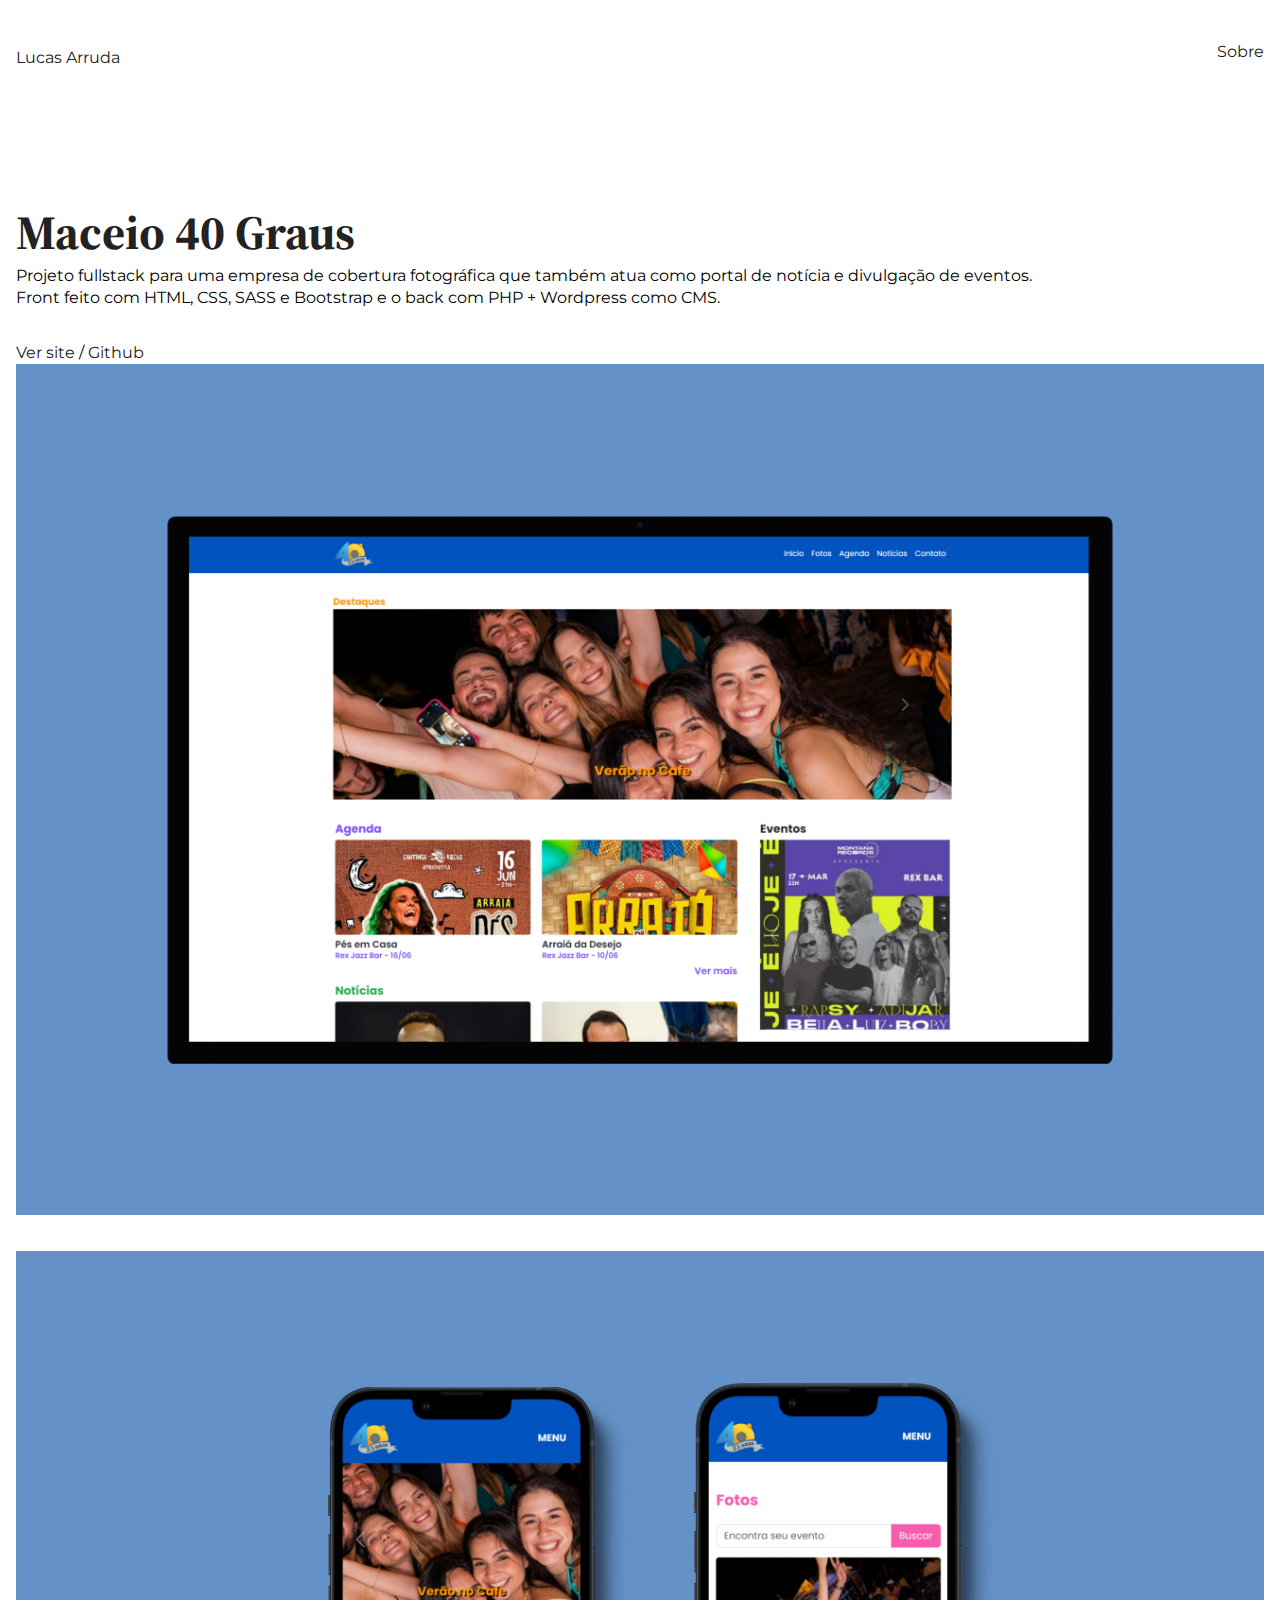
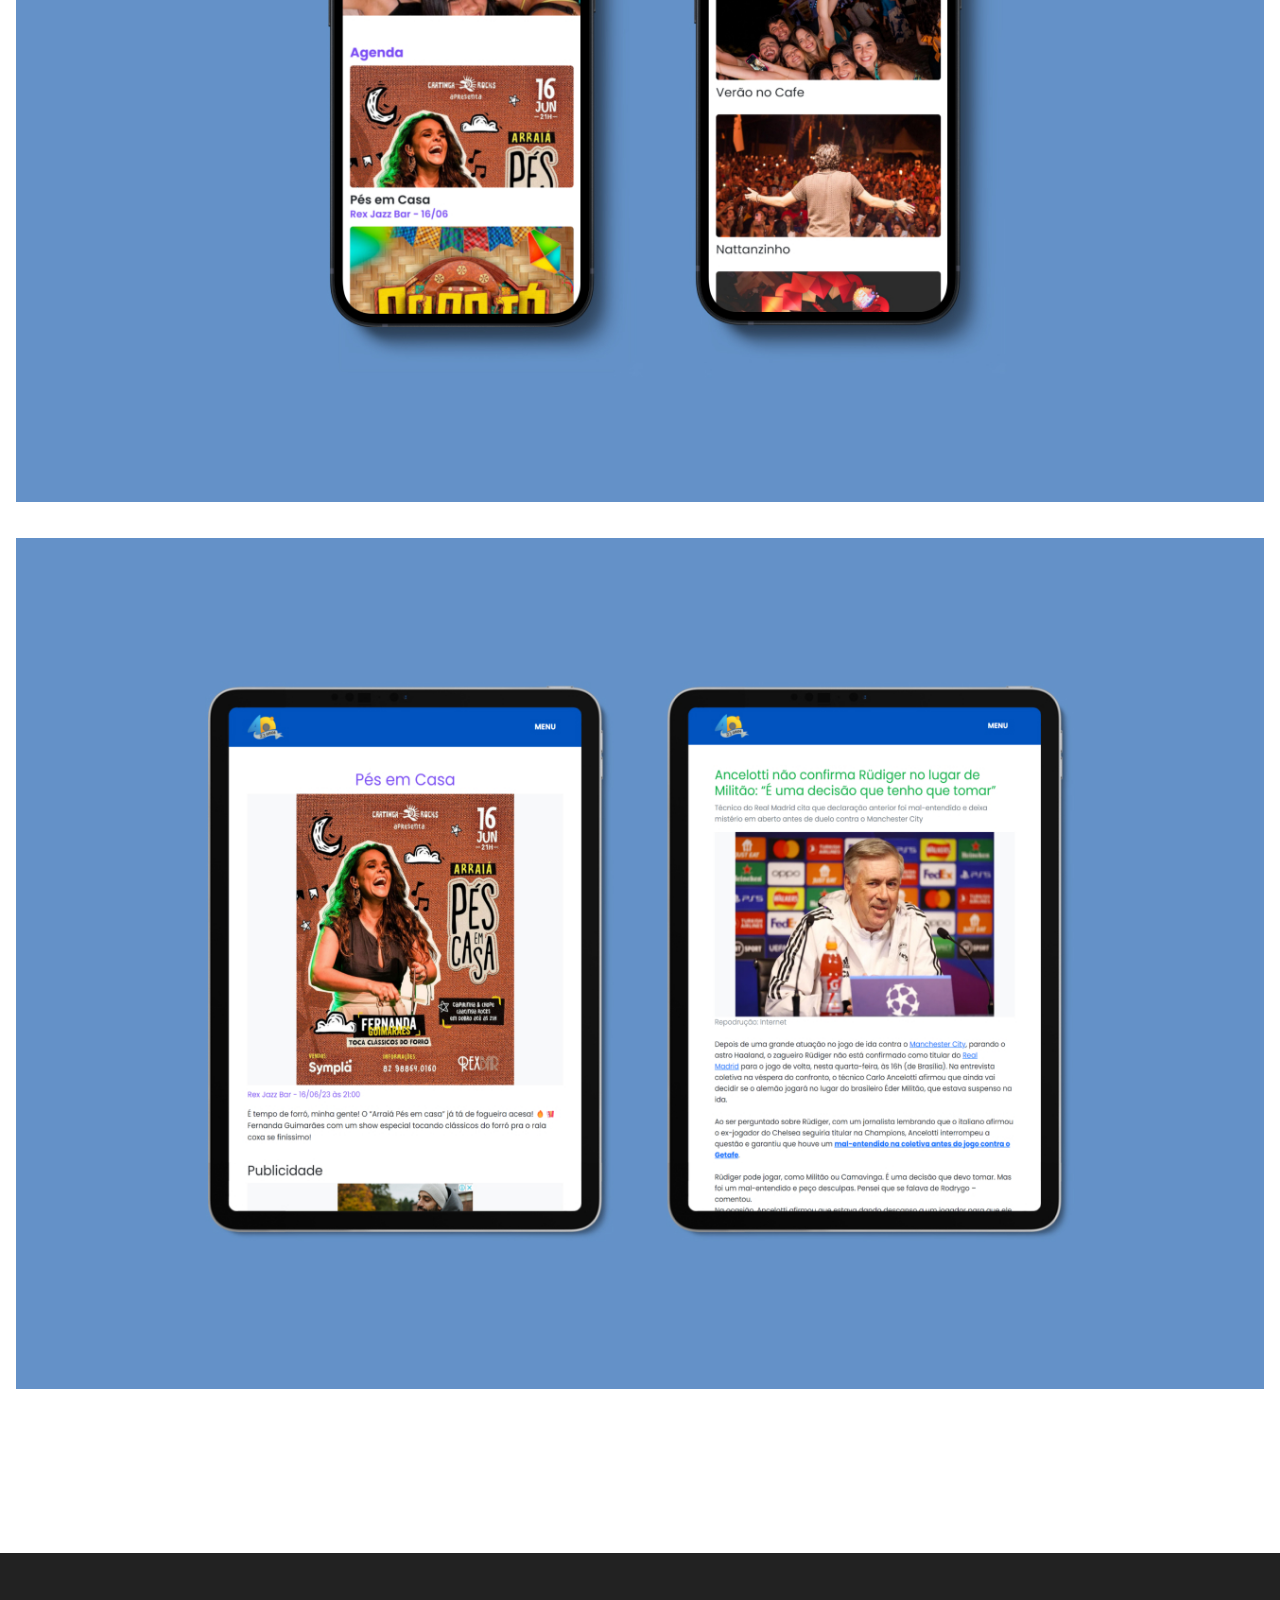
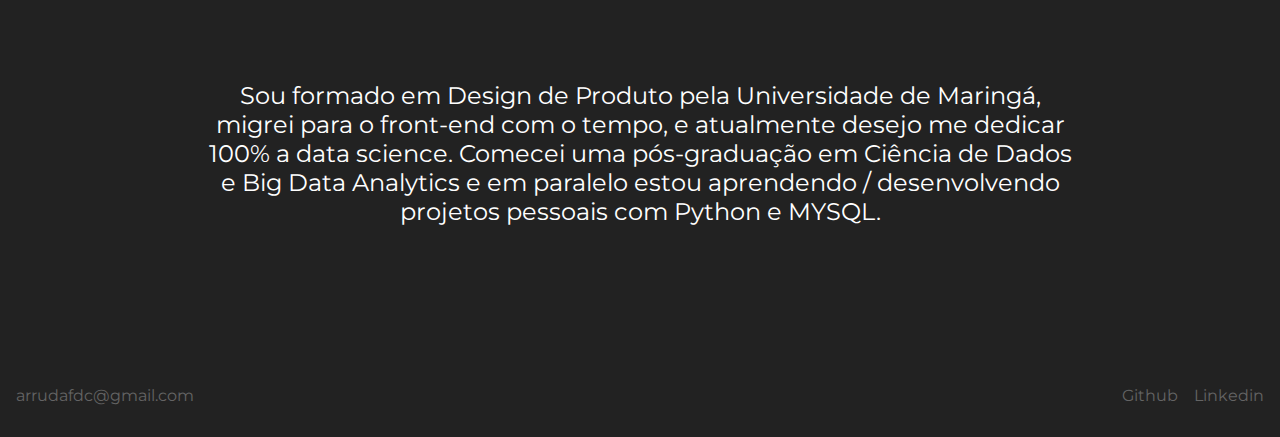
==== mcz40.html @ f2ce7a76 "Commit inicial" ====
<!DOCTYPE html>
<html lang="en">
<head>
  <meta charset="UTF-8">
  <meta http-equiv="X-UA-Compatible" content="IE=edge">
  <meta name="viewport" content="width=device-width, initial-scale=1.0">
  <link rel="stylesheet" href="css/style.css">
  <link rel="preconnect" href="https://fonts.googleapis.com">
  <link rel="preconnect" href="https://fonts.gstatic.com" crossorigin>
  <link href="https://fonts.googleapis.com/css2?family=Montserrat:wght@300;400;500;700&family=Source+Serif+Pro:ital,wght@1,300&display=swap" rel="stylesheet">
  <title>Document</title>
</head>
<body>
  <header>
    <div class="header container">
      <h1><a href="index.html" class="logo">Lucas Arruda</a></h1>
    <nav>
      <ul class="nav">
        <li><a href="sobre.html">Sobre</a></li>
      </ul>
    </nav>
    </div>
  </header>

  <section class="projeto container">
    <h1 class="title">Maceio 40 Graus</h1>
    <p class="parh">

      Projeto fullstack para uma empresa de cobertura fotográfica que também atua como portal de notícia e divulgação de eventos.
      </br>Front feito com HTML, CSS, SASS e Bootstrap e o back com PHP + Wordpress como CMS.
    </p>
  </section>

  <section class="img-projeto container">
    <p class="parh"><a href="">Ver site</a> / <a href="">Github</a></p>
    <img src="./assets/img/mcz40/mcz-desktop.jpg" alt="">
    <img src="./assets/img/mcz40/mcz-mobile.jpg" alt="">
    <img src="./assets/img/mcz40/mcz-ipad.jpg" alt="">
  </section>
 
  <footer class="footer">
    <div class="container">
      <div class="text-footer">
        <p>
          Sou formado em Design de Produto pela Universidade de Maringá,
          migrei para o front-end com o tempo, e atualmente desejo me dedicar 100% a data science.
          Comecei uma pós-graduação em Ciência de Dados e Big Data Analytics e em paralelo estou aprendendo
           / desenvolvendo projetos pessoais com Python e MYSQL. 
        </p>
      </div>
      <div class="links-footer">
        <p><a href="">arrudafdc@gmail.com</a></p>
        <ul>
          <li><a href="">Github</a></li>
          <li><a href="">Linkedin</a></li>
        </ul>
      </div>
    </div>
  </footer>

</body>
</html>
---- css/style.css ----
@import "reset.css";
@import "component.css";
@import "home.css";
@import "sobre.css";
@import "projeto.css";
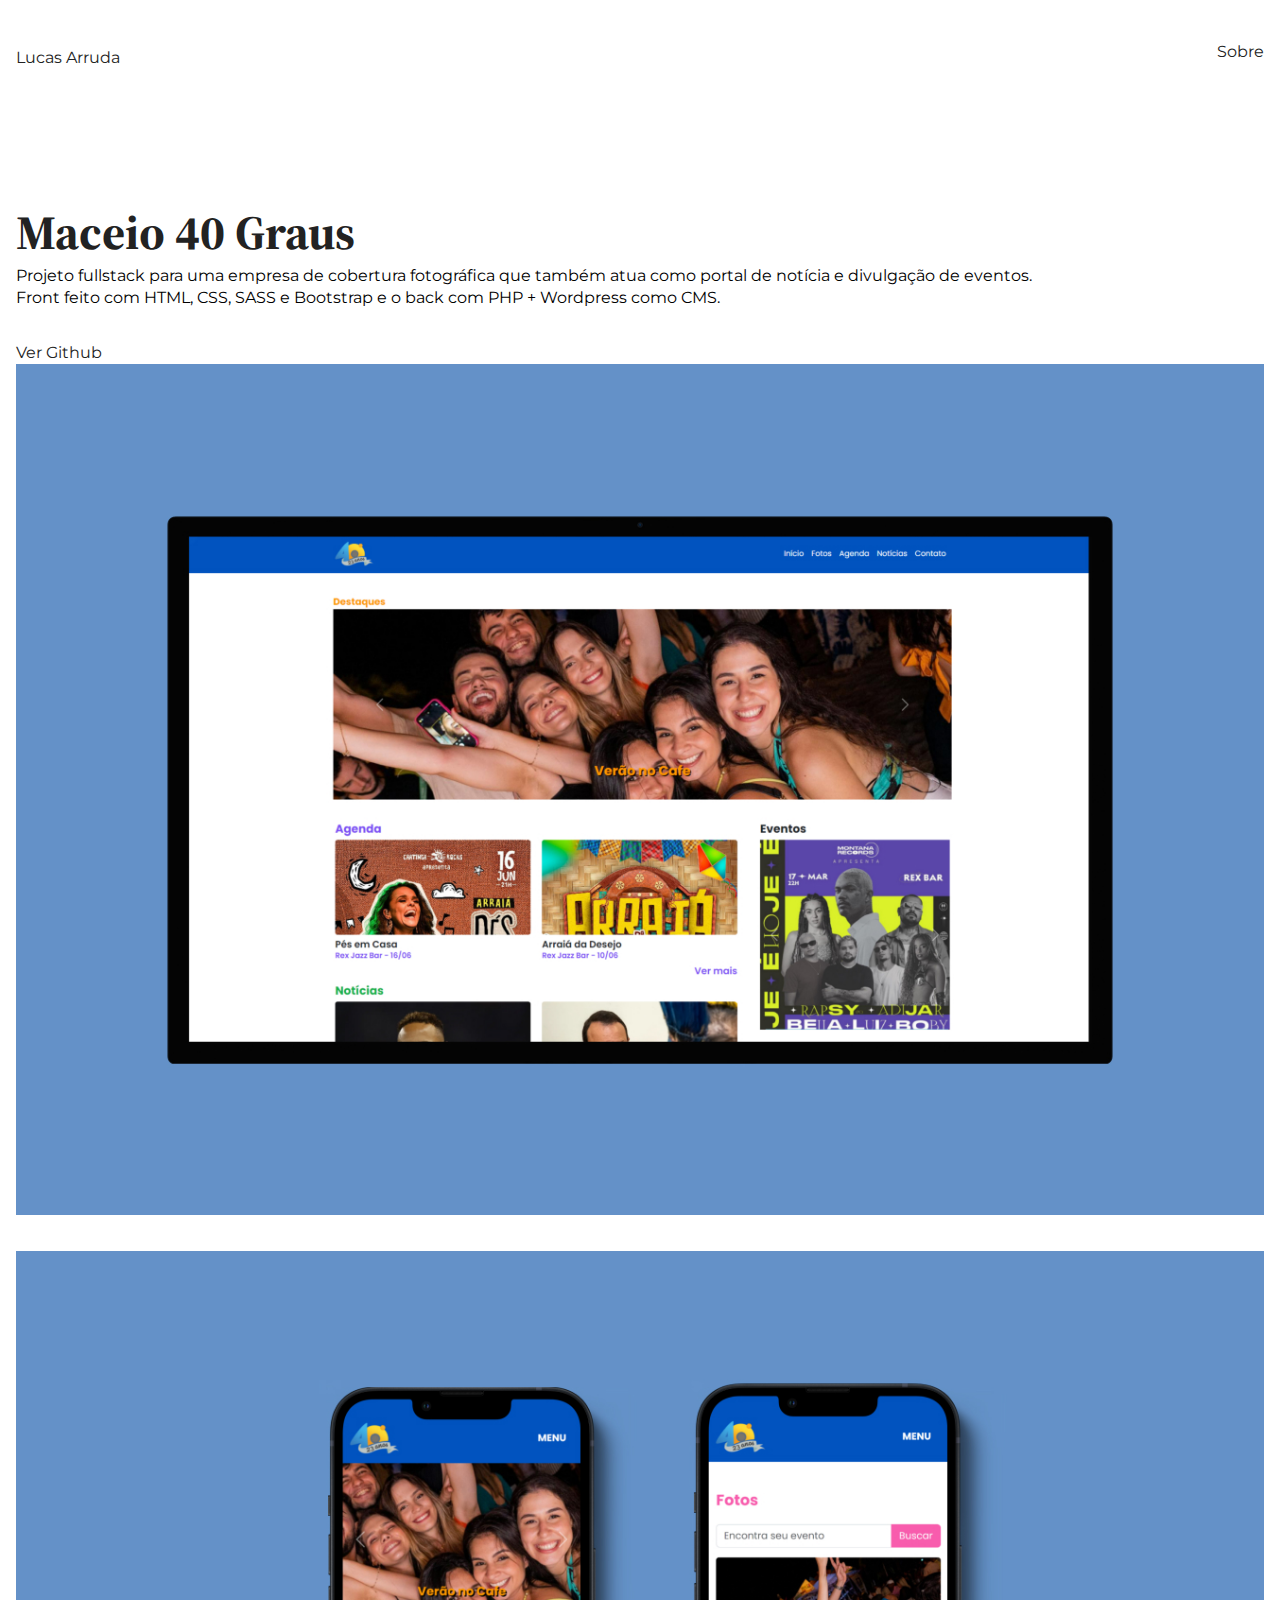
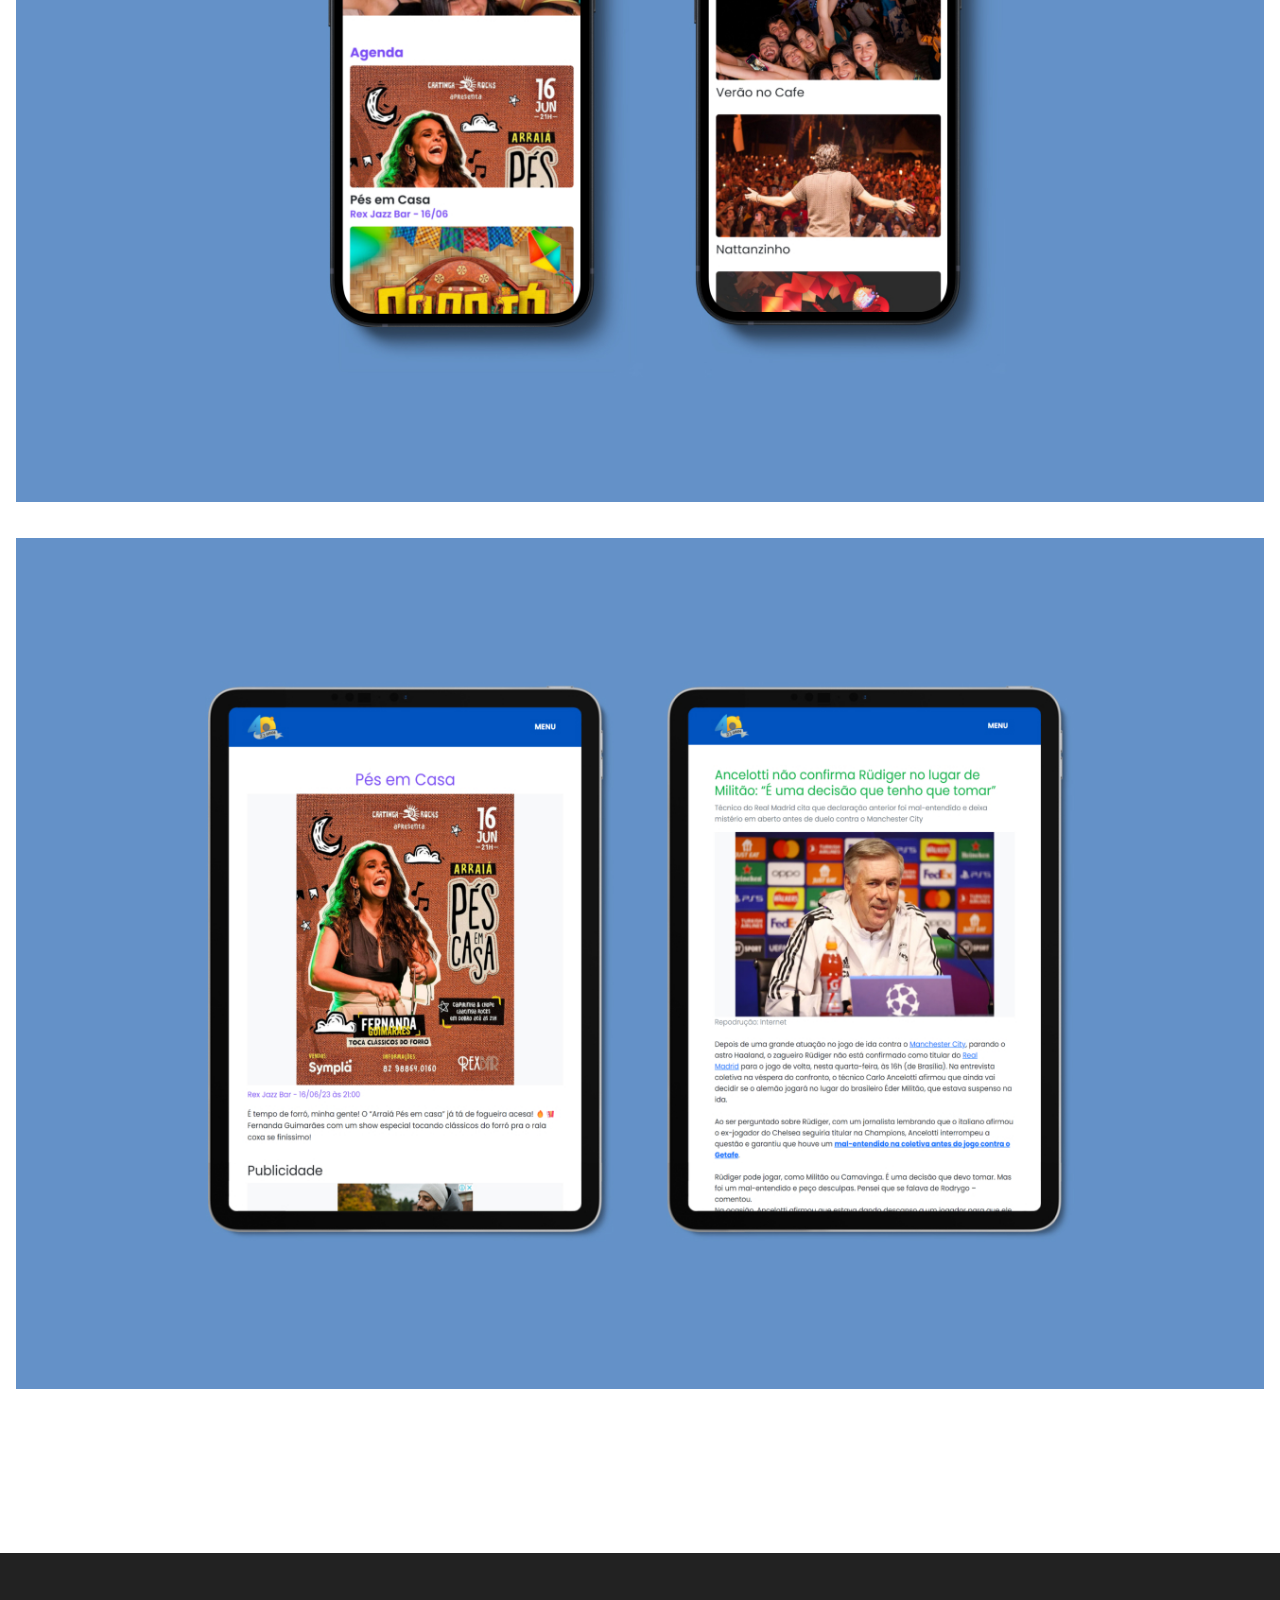
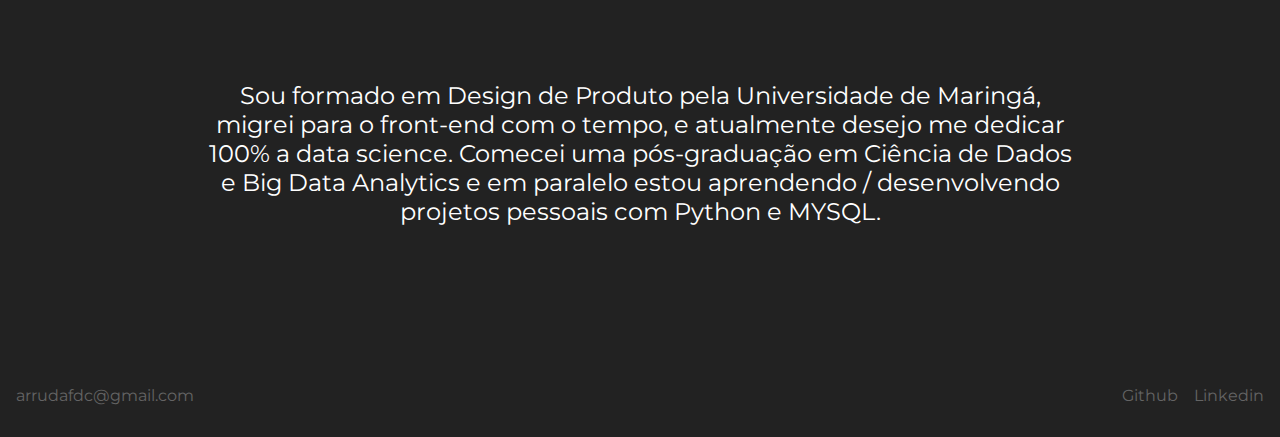
==== commit d26905c4: "adiciona links" ====
--- a/mcz40.html
+++ b/mcz40.html
@@ -32,7 +32,7 @@
   </section>
 
   <section class="img-projeto container">
-    <p class="parh"><a href="">Ver site</a> / <a href="">Github</a></p>
+    <p class="parh"><a href="https://github.com/arrudafdc/maceio40graus">Ver Github</a></p>
     <img src="./assets/img/mcz40/mcz-desktop.jpg" alt="">
     <img src="./assets/img/mcz40/mcz-mobile.jpg" alt="">
     <img src="./assets/img/mcz40/mcz-ipad.jpg" alt="">
